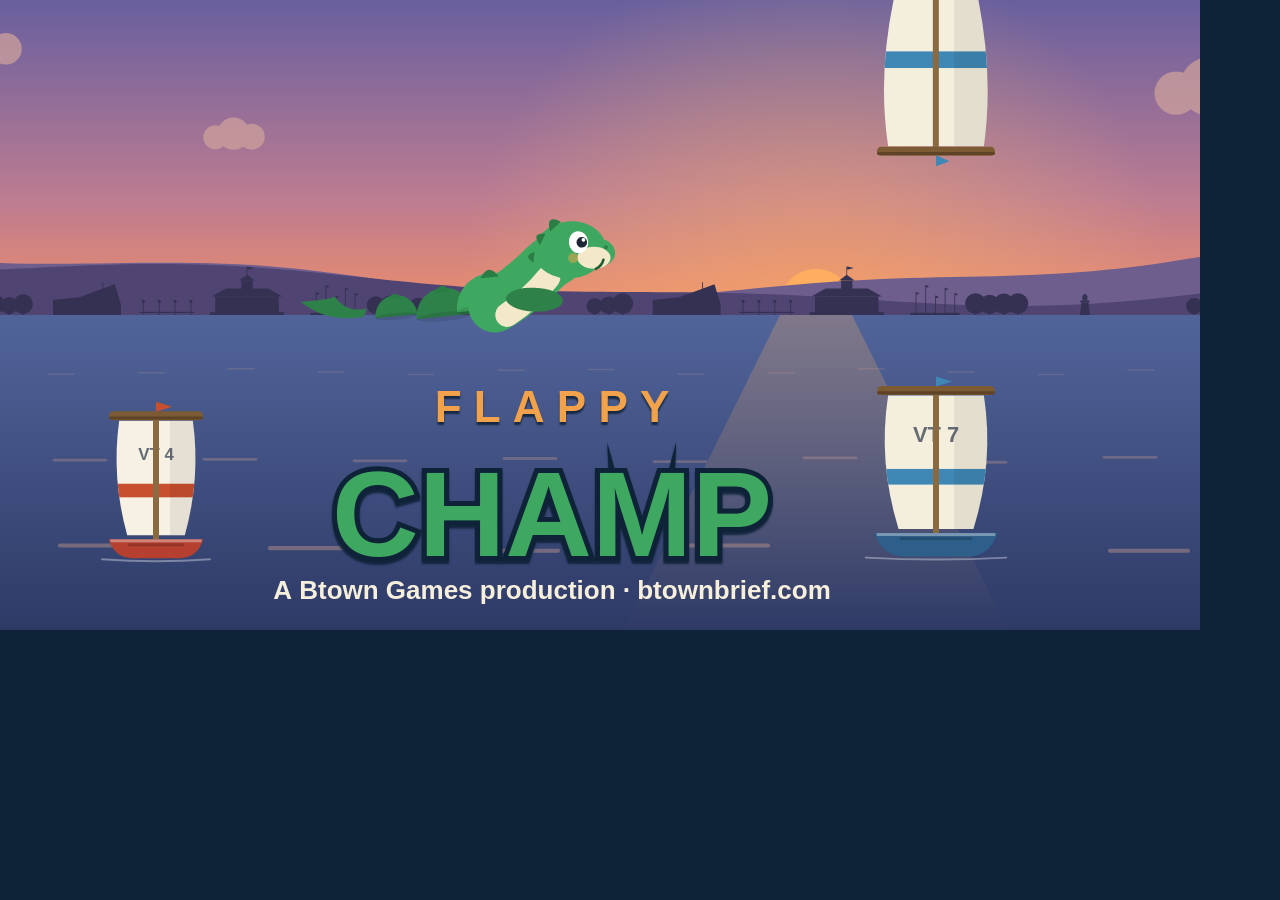
==== tools/og.html @ 1af86326 "FLAPPY CHAMP: fly the Lake Champlain monster through the sails Flappy Bird-style canvas game for Bto" ====
<!DOCTYPE html>
<!-- Renders the og:image (1200x630) and apple-touch icon (180x180) using the
     game's own art code. Serve the repo locally and screenshot with headless
     Chrome at the matching window size:
       chrome --headless --screenshot=og-image.png --window-size=1200,630 \
         "http://localhost:8000/tools/og.html"
       chrome --headless --screenshot=icon-180.png --window-size=180,180 \
         "http://localhost:8000/tools/og.html?icon" -->
<html lang="en">
<head>
<meta charset="utf-8">
<style>html,body{margin:0;overflow:hidden;background:#0e2238}canvas{display:block}</style>
</head>
<body>
<canvas id="c"></canvas>
<script type="module">
import { drawChamp } from '../js/champ.js';
import { palette, drawBackdrop, drawWater } from '../js/scenery.js';
import { drawBottomBoat, drawTopSail, VARIANTS } from '../js/boats.js';

const icon = location.search.includes('icon');
const W = icon ? 180 : 1200, H = icon ? 180 : 630;
const c = document.getElementById('c');
c.width = W; c.height = H;
const ctx = c.getContext('2d');

const pal = palette(0.38); // golden hour drifting to sunset
const horizon = H * 0.5, waterY = H * 0.88;
drawBackdrop(ctx, W, H, horizon, 120, pal, 0);
drawWater(ctx, W, H, horizon, 120, pal, 0);

if (icon) {
  drawChamp(ctx, W * 0.58, H * 0.5, 30, -0.12, 0, 0.6, false);
} else {
  drawTopSail(ctx, W * 0.78, 52, H * 0.24, VARIANTS[1], 0);
  drawBottomBoat(ctx, W * 0.78, 52, H * 0.62, waterY, VARIANTS[1], 0);
  drawBottomBoat(ctx, W * 0.13, 40, H * 0.66, waterY, VARIANTS[0], 400);
  drawChamp(ctx, W * 0.46, H * 0.44, 46, -0.1, 0, 0.55, false);

  // wordmark
  ctx.textAlign = 'center';
  ctx.fillStyle = '#f2a24a';
  ctx.font = '900 44px Arial, sans-serif';
  ctx.save();
  ctx.shadowColor = 'rgba(14,34,56,0.9)'; ctx.shadowOffsetY = 3; ctx.shadowBlur = 2;
  ctx.fillText('F L A P P Y', W * 0.46, H * 0.65);
  ctx.font = '900 120px Arial, sans-serif';
  ctx.lineWidth = 10; ctx.strokeStyle = '#0e2238';
  ctx.strokeText('CHAMP', W * 0.46, H * 0.83);
  ctx.fillStyle = '#3fa860';
  ctx.fillText('CHAMP', W * 0.46, H * 0.83);
  ctx.restore();
  ctx.fillStyle = '#f6efdc';
  ctx.font = '600 26px Arial, sans-serif';
  ctx.fillText('A Btown Games production · btownbrief.com', W * 0.46, H * 0.94);
}
document.title = 'ready';
</script>
</body>
</html>
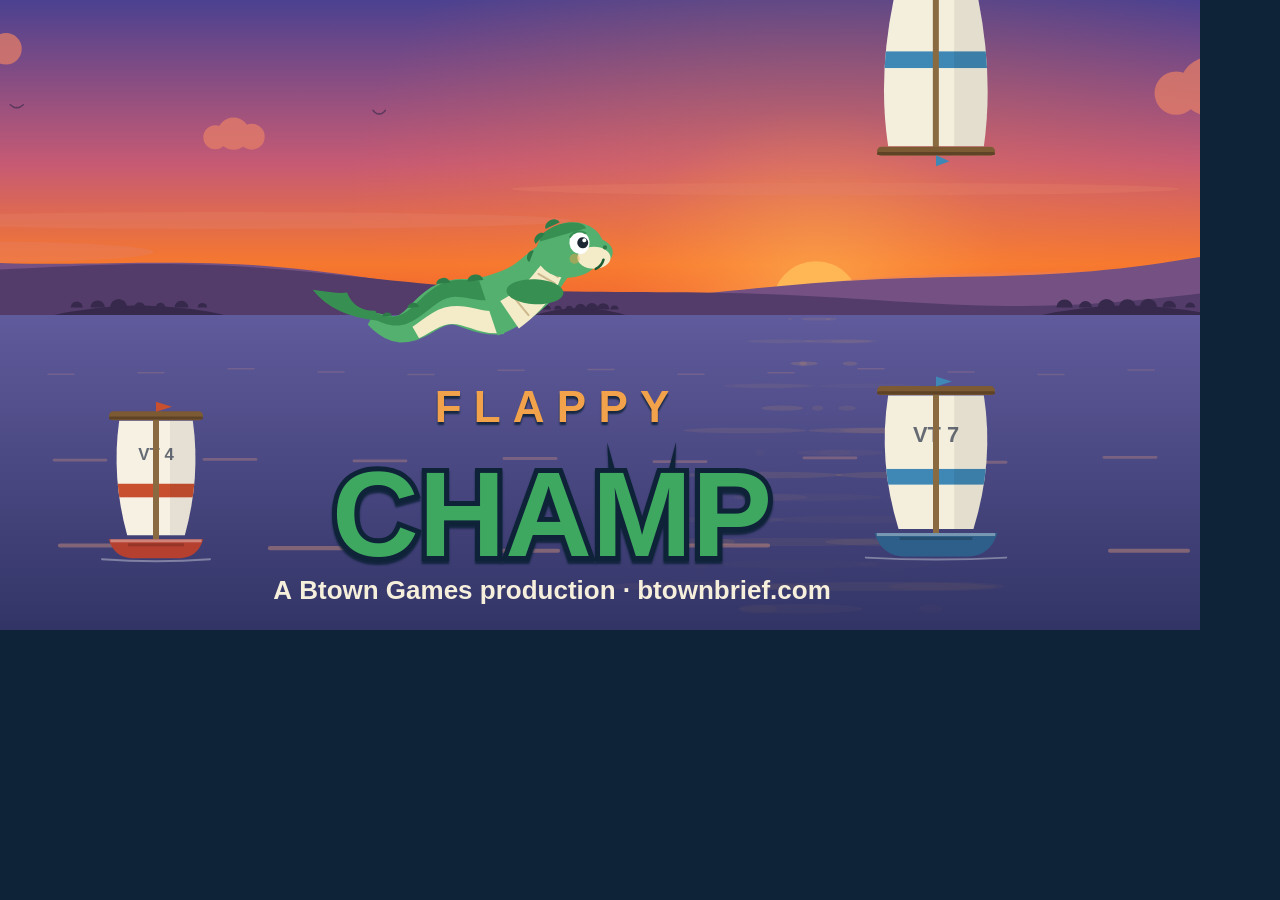
==== commit a29b1043: "Add GoatCounter analytics Adds the shared btown-brief.goatcounter.com snippet so this project's traf" ====
--- a/tools/og.html
+++ b/tools/og.html
@@ -10,6 +10,9 @@
 <head>
 <meta charset="utf-8">
 <style>html,body{margin:0;overflow:hidden;background:#0e2238}canvas{display:block}</style>
+<!-- GoatCounter -->
+<script data-goatcounter="https://btown-brief.goatcounter.com/count"
+        async src="//gc.zgo.at/count.js"></script>
 </head>
 <body>
 <canvas id="c"></canvas>
